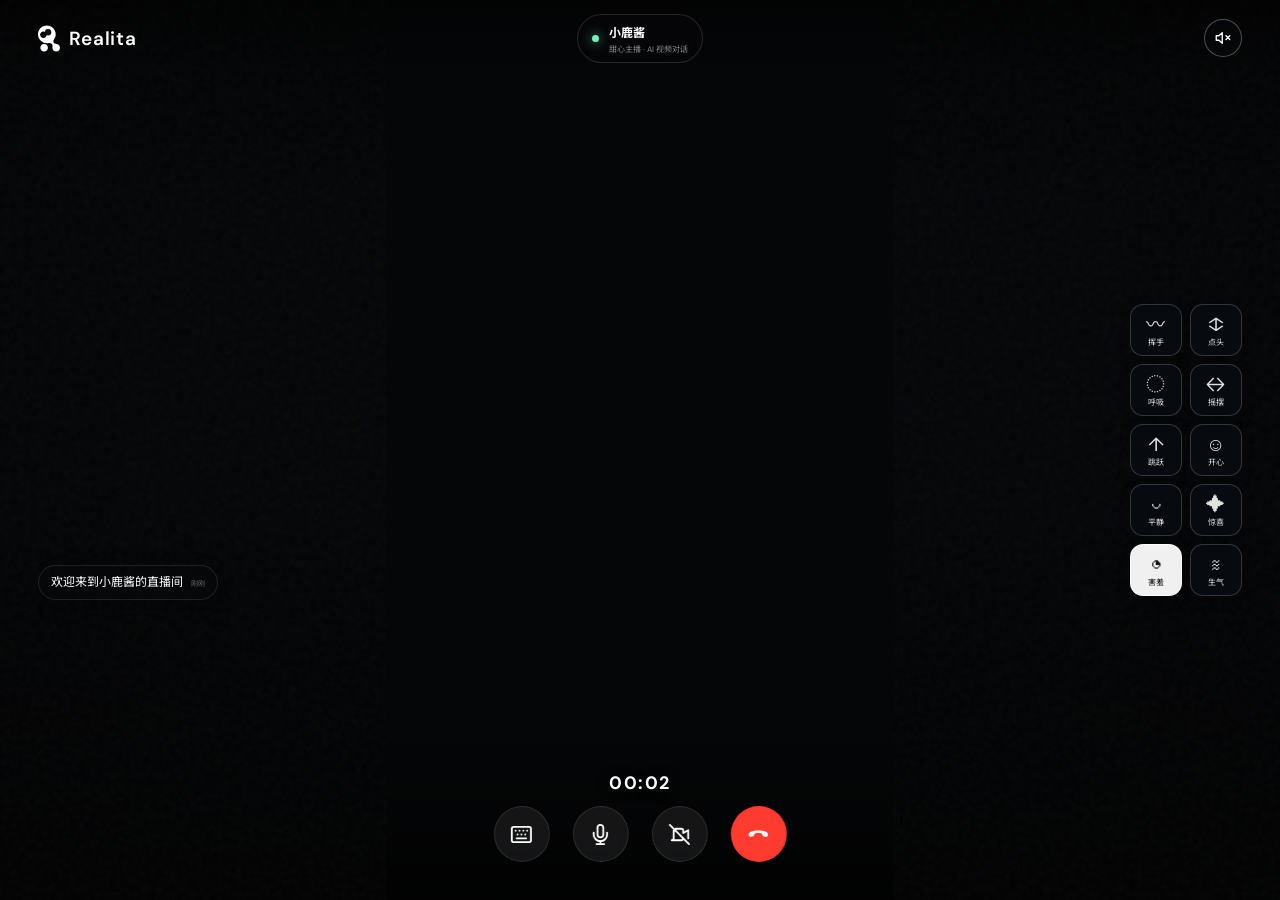
==== call.html @ c0397690 "Restore current virtual streamer homepage" ====
<!doctype html>
<html lang="zh-CN">
  <head>
    <meta charset="UTF-8" />
    <meta name="viewport" content="width=device-width, initial-scale=1.0, viewport-fit=cover" />
    <meta name="theme-color" content="#050607" />
    <meta name="description" content="Realita AI 数字人视频对话" />
    <title>Realita — 视频对话</title>
    <link rel="stylesheet" href="./call.css?v=33" />
  </head>
  <body>
    <main class="call-stage" id="callStage">
      <div class="remote-media-background" aria-hidden="true">
        <video class="remote-media-backdrop" id="remoteVideoBackdrop" muted autoplay loop playsinline preload="auto" aria-hidden="true"></video>
        <img class="remote-media-backdrop is-hidden" id="remoteImageBackdrop" alt="" aria-hidden="true" />
        <div class="remote-media-backdrop-shade" aria-hidden="true"></div>
      </div>
      <div class="remote-media-frame" aria-label="远端主播画面">
        <video class="remote-media" id="remoteVideo" autoplay loop playsinline preload="auto"></video>
        <img class="remote-media is-hidden" id="remoteImage" alt="当前虚拟主播" />
        <section class="call-controls" aria-label="视频通话控制">
          <span class="call-timer" id="callTimer">00:00</span>
          <form class="chat-form" id="chatForm">
            <input id="chatInput" type="text" maxlength="300" autocomplete="off" placeholder="输入你想说的话…" />
            <button type="submit" aria-label="发送消息">
              <svg viewBox="0 0 24 24" aria-hidden="true"><path d="M12 19V5"></path><path d="m6.5 10.5 5.5-5.5 5.5 5.5"></path></svg>
            </button>
          </form>
          <div class="control-row">
            <button class="round-control" id="keyboardControl" type="button" aria-label="打开文字对话" aria-pressed="false">
              <span><svg viewBox="0 0 24 24"><rect x="2" y="4" width="20" height="16" rx="2"></rect><path d="M6 8h.01M10 8h.01M14 8h.01M18 8h.01M8 12h.01M12 12h.01M16 12h.01M7 16h10"></path></svg></span>
            </button>
            <button class="round-control" id="micControl" type="button" aria-label="打开麦克风" aria-pressed="false">
              <span><svg viewBox="0 0 24 24"><path d="M12 2a3 3 0 0 0-3 3v7a3 3 0 0 0 6 0V5a3 3 0 0 0-3-3Z"></path><path d="M19 10v2a7 7 0 0 1-14 0v-2"></path><path d="M12 19v3M8 22h8"></path></svg></span>
            </button>
            <button class="round-control" id="cameraControl" type="button" aria-label="打开摄像头" aria-pressed="false">
              <span><svg class="camera-on-icon" viewBox="0 0 24 24"><path d="M14 6H4a2 2 0 0 0-2 2v8a2 2 0 0 0 2 2h10a2 2 0 0 0 2-2V8a2 2 0 0 0-2-2Z"></path><path d="m16 10 5.2-3v10L16 14"></path></svg><svg class="camera-off-icon" viewBox="0 0 24 24"><path d="M10.7 6H14a2 2 0 0 1 2 2v2.5L21.2 7.5v8.6"></path><path d="M16 16a2 2 0 0 1-2 2H4a2 2 0 0 0 2-2V8a2 2 0 0 0 2-2h2"></path><path d="m2 2 20 20"></path></svg></span>
            </button>
            <button class="round-control hangup-control" id="hangupControl" type="button" aria-label="挂断">
              <span><svg class="hangup-icon" viewBox="0 0 1024 1024" aria-hidden="true"><path d="M934.528 554.325333c-14.506667 54.229333-51.925333 69.674667-113.493333 60.970667-72.362667-10.24-133.589333-29.653333-129.109334-92.16 0 0 5.717333-67.285333-170.325333-72.405333-205.44-5.290667-196.693333 74.410667-196.693333 74.410666-0.085333 73.386667-50.773333 77.44-122.965334 88.192-72.234667 10.752-116.394667-7.168-125.269333-87.381333-17.152-154.624 265.386667-194.944 389.333333-196.48 0 0 189.013333-2.858667 279.594667 23.765333l48.768 13.866667c67.968 21.973333 128.981333 61.952 143.146667 118.826667 0 0 8.362667 25.898667-2.986667 68.394666z" fill="currentColor"></path></svg></span>
            </button>
          </div>
        </section>
      </div>
      <div class="call-shade" aria-hidden="true"></div>
      <div class="call-grain" aria-hidden="true"></div>

      <header class="call-header">
        <a class="call-brand" href="./index.html#studio" aria-label="返回 Realita 首页">
          <svg viewBox="0 0 195 231" aria-hidden="true">
            <path d="M54.5 164C73.0015 164 88 178.998 88 197.5C88 216.002 73.0015 231 54.5 231C35.9985 231 21 216.002 21 197.5C21 178.998 35.9985 164 54.5 164ZM78.5 0C121.854 0 157 35.1456 157 78.5C157 96.093 151.212 112.334 141.437 125.423C138.108 129.88 136.064 135.264 136.456 140.812L136.719 144.525C136.904 147.145 137.65 149.693 138.906 151.999L140.115 154.22C144.085 161.507 153.202 164 161.5 164C180.002 164 195 178.998 195 197.5C195 216.002 180.002 231 161.5 231C142.998 231 128 216.002 128 197.5C128 196.061 128.09 194.643 128.267 193.252C129.572 182.943 129.576 171.044 122.05 163.879L120.801 162.69C119.276 161.239 117.533 160.038 115.634 159.131L110.245 156.556C105.599 154.336 100.3 154.108 95.2686 155.203C89.8658 156.38 84.2553 157 78.5 157C35.1456 157 0 121.854 0 78.5C0 35.1456 35.1456 0 78.5 0ZM47.5 53C31.7599 53 19 65.7599 19 81.5C19 97.2401 31.7599 110 47.5 110C63.2401 110 76 97.2401 76 81.5C76 65.7599 63.2401 53 47.5 53Z" fill="currentColor"></path>
            <circle cx="89.5" cy="59.5" r="28.5" fill="#111"></circle>
          </svg>
          <span>Realita</span>
        </a>
        <div class="call-identity" aria-live="polite">
          <span class="online-dot"></span>
          <div><strong id="profileName">小鹿酱</strong><small id="profileRole">甜心主播 · AI 视频对话</small></div>
        </div>
        <button class="sound-chip" id="remoteSound" type="button" aria-label="开启声音" title="开启声音">
          <svg class="sound-off-icon" viewBox="0 0 24 24" aria-hidden="true"><path d="M11 5 6.5 9H3v6h3.5L11 19V5Z"></path><path d="m16 9 5 5M21 9l-5 5"></path></svg>
          <svg class="sound-on-icon" viewBox="0 0 24 24" aria-hidden="true"><path d="M11 5 6.5 9H3v6h3.5L11 19V5Z"></path><path d="M15 9.5a4 4 0 0 1 0 5M18 7a7 7 0 0 1 0 10"></path></svg>
        </button>
      </header>

      <section class="local-preview is-hidden" id="localPreview" aria-label="本地画面预览">
        <video id="localVideo" autoplay muted playsinline></video>
        <span id="previewLabel">你</span>
      </section>

      <aside class="call-performance-panel" aria-label="主播动作和情绪控制">
        <div class="call-performance-grid">
          <button class="call-performance-control" type="button" data-action="wave" aria-pressed="false"><span class="call-performance-icon" aria-hidden="true">〰</span><span>挥手</span></button>
          <button class="call-performance-control" type="button" data-action="nod" aria-pressed="false"><span class="call-performance-icon" aria-hidden="true">↕</span><span>点头</span></button>
          <button class="call-performance-control" type="button" data-action="breathe" aria-pressed="false"><span class="call-performance-icon" aria-hidden="true">◌</span><span>呼吸</span></button>
          <button class="call-performance-control" type="button" data-action="sway" aria-pressed="false"><span class="call-performance-icon" aria-hidden="true">↔</span><span>摇摆</span></button>
          <button class="call-performance-control" type="button" data-action="jump" aria-pressed="false"><span class="call-performance-icon" aria-hidden="true">↑</span><span>跳跃</span></button>
          <button class="call-performance-control" type="button" data-emotion="happy" aria-pressed="false"><span class="call-performance-icon" aria-hidden="true">☺</span><span>开心</span></button>
          <button class="call-performance-control" type="button" data-emotion="calm" aria-pressed="false"><span class="call-performance-icon" aria-hidden="true">◡</span><span>平静</span></button>
          <button class="call-performance-control" type="button" data-emotion="surprised" aria-pressed="false"><span class="call-performance-icon" aria-hidden="true">✦</span><span>惊喜</span></button>
          <button class="call-performance-control active" type="button" data-emotion="shy" aria-pressed="true"><span class="call-performance-icon" aria-hidden="true">◔</span><span>害羞</span></button>
          <button class="call-performance-control" type="button" data-emotion="angry" aria-pressed="false"><span class="call-performance-icon" aria-hidden="true">≋</span><span>生气</span></button>
        </div>
      </aside>

      <aside class="chat-drawer" id="chatDrawer" aria-label="文字对话" aria-hidden="false">
        <div class="chat-heading">
          <div><small>TEXT CHAT</small><strong>与 <span id="chatProfileName">小鹿酱</span> 对话</strong></div>
          <button id="closeChat" type="button" aria-label="关闭文字对话">×</button>
        </div>
        <div class="messages" id="messages" aria-live="polite">
          <div class="message ai-message"><span id="welcomeMessage">你好，很高兴见到你</span><small>刚刚</small></div>
        </div>
      </aside>

      <div class="call-toast" id="callToast" role="status" aria-live="polite"></div>
    </main>
    <script src="./call.js?v=14"></script>
  </body>
</html>
---- call.css ----
@import url('https://fonts.googleapis.com/css2?family=DM+Sans:wght@400;500;600;700&family=Noto+Sans+SC:wght@400;500;600;700&display=swap');

*{box-sizing:border-box}
html,body{width:100%;height:100%;margin:0;overflow:hidden;background:#050607;color:#fff;font-family:'DM Sans','Noto Sans SC',sans-serif}
button,input{font:inherit}
button{color:inherit}
.call-stage{position:relative;width:100%;height:100%;min-height:520px;overflow:hidden;background:radial-gradient(circle at 50% 35%,#18353b,#050607 68%)}
.remote-media-background{position:absolute;z-index:0;inset:0;overflow:hidden;background:#050607}
.remote-media-frame{position:absolute;z-index:5;top:0;bottom:0;left:50%;width:auto;max-width:none;aspect-ratio:var(--remote-media-ratio,9 / 16);overflow:hidden;border:0;border-radius:0;background:#050607;box-shadow:none;transform:translateX(-50%)}
.remote-media{position:absolute;z-index:2;inset:0;width:100%;height:100%;object-fit:cover;object-position:center;transition:opacity .35s ease}
.remote-media-backdrop{position:absolute;z-index:0;inset:-8%;width:116%;height:116%;object-fit:cover;object-position:center;filter:blur(30px) saturate(.72) brightness(.42);transform:scale(1.08);transition:opacity .35s ease}.remote-media-backdrop-shade{position:absolute;z-index:1;inset:0;background:rgba(3,5,8,.3);pointer-events:none}
.remote-media.is-hidden,.remote-media-backdrop.is-hidden{opacity:0;pointer-events:none}
.call-shade{position:absolute;z-index:3;inset:0;pointer-events:none;background:linear-gradient(180deg,rgba(0,0,0,.48),transparent 25%,transparent 54%,rgba(0,0,0,.82)),linear-gradient(90deg,rgba(0,0,0,.16),transparent 26%,transparent 74%,rgba(0,0,0,.18))}
.call-grain{position:absolute;z-index:4;inset:0;pointer-events:none;opacity:.05;background-image:url("data:image/svg+xml,%3Csvg viewBox='0 0 160 160' xmlns='http://www.w3.org/2000/svg'%3E%3Cfilter id='n'%3E%3CfeTurbulence type='fractalNoise' baseFrequency='.85' numOctaves='3' stitchTiles='stitch'/%3E%3C/filter%3E%3Crect width='100%25' height='100%25' filter='url(%23n)' opacity='.75'/%3E%3C/svg%3E")}

.call-header{position:absolute;z-index:30;top:0;left:0;right:0;height:76px;display:grid;grid-template-columns:1fr auto 1fr;align-items:center;padding:0 clamp(20px,3vw,46px);background:linear-gradient(180deg,rgba(0,0,0,.5),transparent);pointer-events:none}
.call-header>*{pointer-events:auto}
.call-brand{justify-self:start;display:flex;align-items:center;gap:9px;color:#fff;text-decoration:none;font-size:19px;font-weight:600;letter-spacing:.04em}
.call-brand svg{width:22px;height:27px}
.call-identity{display:flex;align-items:center;gap:10px;padding:8px 14px;border:1px solid rgba(255,255,255,.13);border-radius:999px;background:rgba(10,12,14,.32);backdrop-filter:blur(12px);-webkit-backdrop-filter:blur(12px)}
.call-identity strong,.call-identity small{display:block;text-align:left}.call-identity strong{font-size:12px}.call-identity small{margin-top:2px;color:rgba(255,255,255,.52);font-size:8px}
.online-dot{width:7px;height:7px;border-radius:50%;background:#70f2bb;box-shadow:0 0 12px rgba(112,242,187,.8)}
.sound-chip{position:static;justify-self:end;width:38px;height:38px;display:grid;place-items:center;padding:0;border:1px solid rgba(255,255,255,.3);border-radius:50%;background:rgba(10,12,14,.36);color:#fff;backdrop-filter:blur(12px);-webkit-backdrop-filter:blur(12px);cursor:pointer;transition:.2s}.sound-chip svg{width:18px;height:18px;fill:none;stroke:currentColor;stroke-width:1.8;stroke-linecap:round;stroke-linejoin:round}.sound-chip .sound-on-icon{display:none}.sound-chip:hover{background:rgba(255,255,255,.2);transform:scale(1.06)}.sound-chip.is-on{background:rgba(255,255,255,.88);color:#111}.sound-chip.is-on .sound-off-icon{display:none}.sound-chip.is-on .sound-on-icon{display:block}
/* The Banner uses its own audio controls, so keep the embedded header minimal. */
body.is-banner-embed .call-header{grid-template-columns:1fr}
body.is-banner-embed .call-brand,body.is-banner-embed .sound-chip{display:none}
body.is-banner-embed .call-identity{justify-self:center}

.local-preview{position:absolute;z-index:18;left:24px;top:92px;width:min(18vw,230px);aspect-ratio:4/3;overflow:hidden;border:1px solid rgba(255,255,255,.22);border-radius:18px;background:#17191b;box-shadow:0 18px 45px rgba(0,0,0,.38);transition:left .35s ease,opacity .25s ease,transform .25s ease}
.local-preview.is-hidden{opacity:0;transform:translateY(-8px);pointer-events:none}
.local-preview video{width:100%;height:100%;object-fit:cover;transform:scaleX(-1)}
.local-preview.is-sharing video{transform:none}
.local-preview span{position:absolute;left:10px;bottom:9px;padding:4px 8px;border-radius:999px;background:rgba(0,0,0,.5);font-size:9px}
.call-performance-panel{position:absolute;z-index:21;right:clamp(20px,3vw,46px);top:50%;transform:translateY(-50%)}
.call-performance-grid{display:grid;grid-template-columns:repeat(2,52px);grid-auto-rows:52px;gap:8px}
.call-performance-control{display:flex;flex-direction:column;align-items:center;justify-content:center;gap:3px;padding:4px;border:1px solid rgba(255,255,255,.18);border-radius:13px;background:rgba(10,14,19,.58);color:rgba(255,255,255,.88);backdrop-filter:blur(8px) saturate(145%);-webkit-backdrop-filter:blur(8px) saturate(145%);box-shadow:0 5px 14px rgba(0,0,0,.18);cursor:pointer;font-size:8px;line-height:1;transition:background .2s ease,color .2s ease,border-color .2s ease,transform .2s ease}
.call-performance-control:hover{border-color:rgba(255,255,255,.32);background:rgba(20,27,35,.7);transform:translateY(-1px)}
.call-performance-control.active{border-color:rgba(255,255,255,.78);background:rgba(255,255,255,.94);color:#101214}
.call-performance-icon{height:20px;display:grid;place-items:center;font-size:19px;line-height:1}
.chat-drawer{position:absolute;z-index:25;left:clamp(18px,3vw,48px);top:50%;width:min(430px,calc(100vw - 36px));height:320px;display:flex;flex-direction:column;justify-content:flex-end;pointer-events:none;transform:translateY(-50%)}
.chat-heading{display:none}
.chat-heading small,.chat-heading strong{display:block}.chat-heading small{font-size:8px;letter-spacing:.18em;color:#72f1ff}.chat-heading strong{margin-top:4px;font-size:14px}
.chat-heading button{width:30px;height:30px;border:0;border-radius:50%;background:rgba(255,255,255,.08);cursor:pointer;font-size:20px;line-height:1}
.messages{height:250px;display:flex;flex-direction:column;justify-content:flex-end;align-items:flex-start;gap:8px;overflow:hidden;padding:10px 0;mask-image:linear-gradient(to bottom,transparent,black 28%);-webkit-mask-image:linear-gradient(to bottom,transparent,black 28%)}.messages::-webkit-scrollbar{display:none}
.message{width:fit-content;max-width:92%;padding:8px 12px;border:1px solid rgba(255,255,255,.1);border-radius:999px;background:rgba(7,9,11,.48);backdrop-filter:blur(10px);-webkit-backdrop-filter:blur(10px);box-shadow:0 6px 20px rgba(0,0,0,.15);font-size:12px;line-height:1.45;animation:danmaku-in .38s cubic-bezier(.2,.8,.2,1)}.message small{display:inline;margin-left:8px;font-size:7px;opacity:.38}
.ai-message{align-self:flex-start}.user-message{align-self:flex-start;border-color:rgba(162,239,248,.25);background:rgba(181,242,249,.78);color:#091012}
.typing-message{display:flex;gap:4px;width:42px}.typing-message i{width:4px;height:4px;border-radius:50%;background:#fff;animation:typing .7s infinite alternate}.typing-message i:nth-child(2){animation-delay:.15s}.typing-message i:nth-child(3){animation-delay:.3s}
.chat-form{z-index:27;width:340px;flex:none;display:none;align-self:center;grid-template-columns:1fr 38px;gap:8px;margin:0;padding:7px;border:1px solid rgba(255,255,255,.16);border-radius:18px;background:rgba(9,12,14,.6);backdrop-filter:blur(16px);-webkit-backdrop-filter:blur(16px);box-shadow:0 12px 36px rgba(0,0,0,.28);pointer-events:auto}body.chat-open .chat-form{display:grid;animation:input-in .3s ease}
.chat-form input{min-width:0;height:40px;padding:0 12px;border:0;border-radius:12px;outline:0;background:rgba(255,255,255,.07);color:#fff;font-size:12px}.chat-form input:focus{background:rgba(255,255,255,.1)}.chat-form input::placeholder{color:rgba(255,255,255,.35)}
.chat-form button{width:38px;height:38px;align-self:center;display:grid;place-items:center;padding:0;border:0;border-radius:50%;background:#eafcff;color:#101416;cursor:pointer}.chat-form svg{display:block;width:17px;height:17px;fill:none;stroke:currentColor;stroke-width:1.9;stroke-linecap:round;stroke-linejoin:round}

.call-controls{position:absolute;z-index:20;left:0;right:0;bottom:0;display:flex;flex-direction:column;align-items:center;gap:14px;padding:58px 16px calc(38px + env(safe-area-inset-bottom));background:linear-gradient(0deg,rgba(0,0,0,.76),rgba(0,0,0,.28) 52%,transparent);pointer-events:none}
.call-controls>*{pointer-events:auto}.call-timer{font-size:18px;font-weight:700;line-height:1;letter-spacing:.08em;text-shadow:0 2px 12px rgba(0,0,0,.5)}
.control-row{display:flex;align-items:center;justify-content:center;gap:clamp(12px,1.8vw,24px)}
.round-control{display:grid;place-items:center;padding:0;border:0;background:transparent;cursor:pointer}
.round-control>span{width:56px;height:56px;display:grid;place-items:center;border:1px solid rgba(255,255,255,.11);border-radius:50%;background:rgba(35,35,37,.58);color:#fff;backdrop-filter:blur(12px);-webkit-backdrop-filter:blur(12px);transition:transform .2s ease,background .2s ease,color .2s ease}
.round-control:hover>span{transform:scale(1.06);background:rgba(55,55,58,.72)}.round-control.is-active>span{background:rgba(255,255,255,.94);color:#08090a}.round-control svg{width:23px;height:23px;fill:none;stroke:currentColor;stroke-width:1.9;stroke-linecap:round;stroke-linejoin:round}
.camera-on-icon{display:none}.camera-off-icon{display:block}#cameraControl.is-active .camera-on-icon{display:block}#cameraControl.is-active .camera-off-icon{display:none}
.hangup-control>span{border-color:transparent;background:#ff3b30}.hangup-control:hover>span{background:#ff4c43}
.hangup-control .hangup-icon{fill:currentColor;stroke:none}
.call-controls p{margin:0;color:rgba(255,255,255,.68);font-size:clamp(12px,1.25vw,18px);line-height:1}
.call-toast{position:absolute;z-index:50;left:50%;top:88px;max-width:min(440px,80vw);padding:10px 15px;border:1px solid rgba(255,255,255,.14);border-radius:999px;background:rgba(10,12,14,.7);backdrop-filter:blur(12px);font-size:11px;opacity:0;transform:translate(-50%,-8px);pointer-events:none;transition:.25s}.call-toast.is-visible{opacity:1;transform:translate(-50%,0)}

@keyframes typing{to{opacity:.25;transform:translateY(-2px)}}
@keyframes danmaku-in{from{opacity:0;transform:translateX(-24px) translateY(8px)}to{opacity:1;transform:translateX(0) translateY(0)}}
@keyframes input-in{from{opacity:0;transform:translateX(-10px) scaleX(.88)}to{opacity:1;transform:translateX(0) scaleX(1)}}
@media(max-width:720px){.call-header{height:64px;padding:0 16px;grid-template-columns:1fr auto}.call-identity{display:none}.call-brand{font-size:16px}.sound-chip{position:static;width:32px;height:32px}.local-preview{top:76px;left:14px;width:130px;border-radius:14px}.call-performance-panel{right:12px}.call-performance-grid{grid-template-columns:repeat(2,40px);grid-auto-rows:40px;gap:5px}.call-performance-control{gap:1px;padding:3px;border-radius:10px;font-size:7px}.call-performance-icon{height:16px;font-size:15px}.chat-drawer{left:12px;top:50%;width:calc(100vw - 24px);height:270px;transform:translateY(-50%)}.messages{height:205px}.call-controls{gap:14px;padding-top:54px;padding-bottom:calc(32px + env(safe-area-inset-bottom))}.control-row{gap:9px}.round-control>span{width:48px;height:48px}.round-control svg{width:20px;height:20px}.chat-form{width:min(280px,calc(100vw - 82px))}.call-controls p{font-size:11px}}
@media(max-height:650px){.call-controls{gap:10px;padding-top:40px}.round-control>span{width:44px;height:44px}.chat-drawer{top:50%;height:190px;transform:translateY(-50%)}.messages{height:132px}.call-controls p{display:none}}
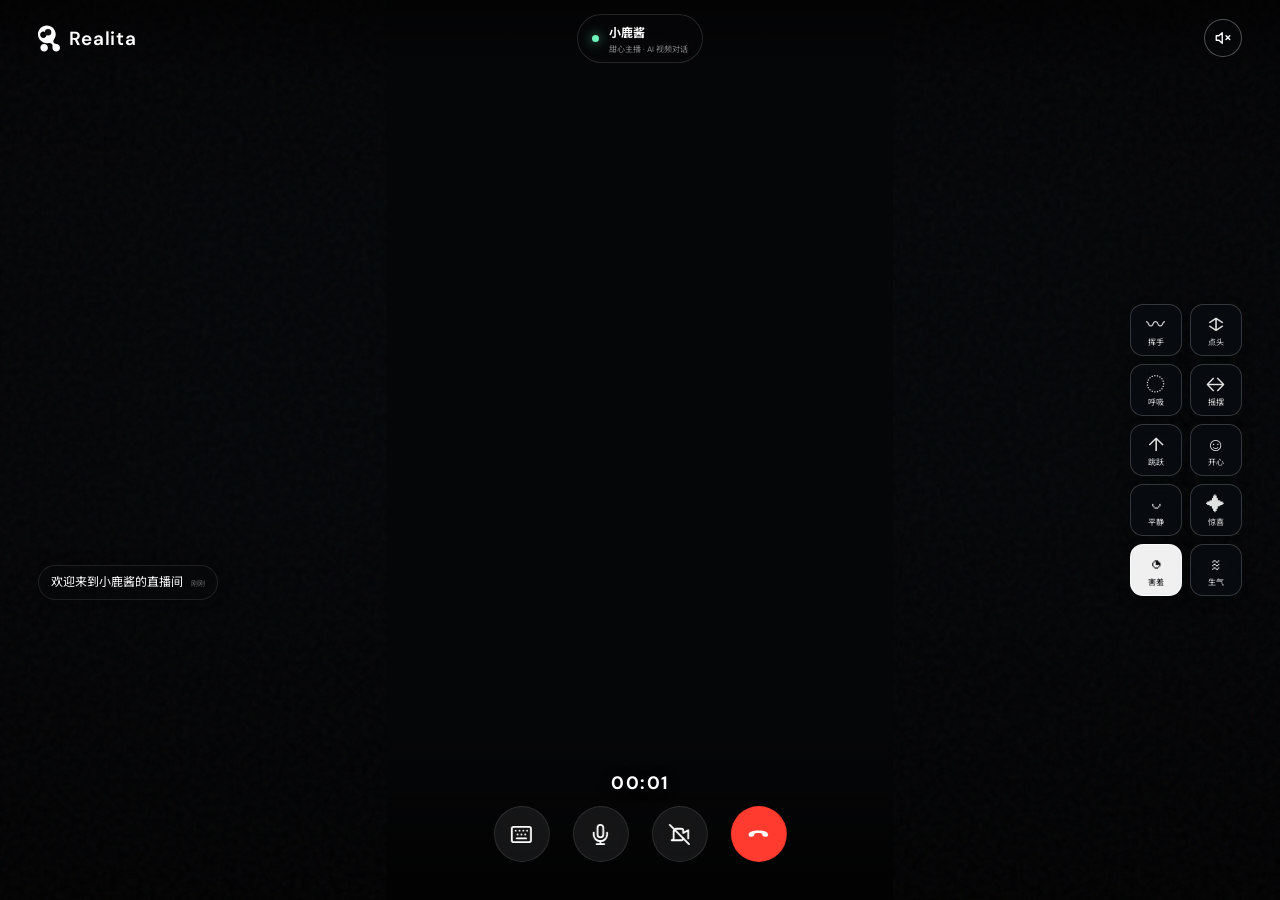
==== commit e99efdee: "Reposition call metadata and login action" ====
--- a/call.html
+++ b/call.html
@@ -6,7 +6,7 @@
     <meta name="theme-color" content="#050607" />
     <meta name="description" content="Realita AI 数字人视频对话" />
     <title>Realita — 视频对话</title>
-    <link rel="stylesheet" href="./call.css?v=33" />
+    <link rel="stylesheet" href="./call.css?v=37" />
   </head>
   <body>
     <main class="call-stage" id="callStage">
--- a/call.css
+++ b/call.css
@@ -24,7 +24,7 @@
 /* The Banner uses its own audio controls, so keep the embedded header minimal. */
 body.is-banner-embed .call-header{grid-template-columns:1fr}
 body.is-banner-embed .call-brand,body.is-banner-embed .sound-chip{display:none}
-body.is-banner-embed .call-identity{justify-self:center}
+body.is-banner-embed .call-identity{position:absolute;top:84px;left:clamp(24px,4vw,64px);justify-self:auto;transform:none}
 
 .local-preview{position:absolute;z-index:18;left:24px;top:92px;width:min(18vw,230px);aspect-ratio:4/3;overflow:hidden;border:1px solid rgba(255,255,255,.22);border-radius:18px;background:#17191b;box-shadow:0 18px 45px rgba(0,0,0,.38);transition:left .35s ease,opacity .25s ease,transform .25s ease}
 .local-preview.is-hidden{opacity:0;transform:translateY(-8px);pointer-events:none}
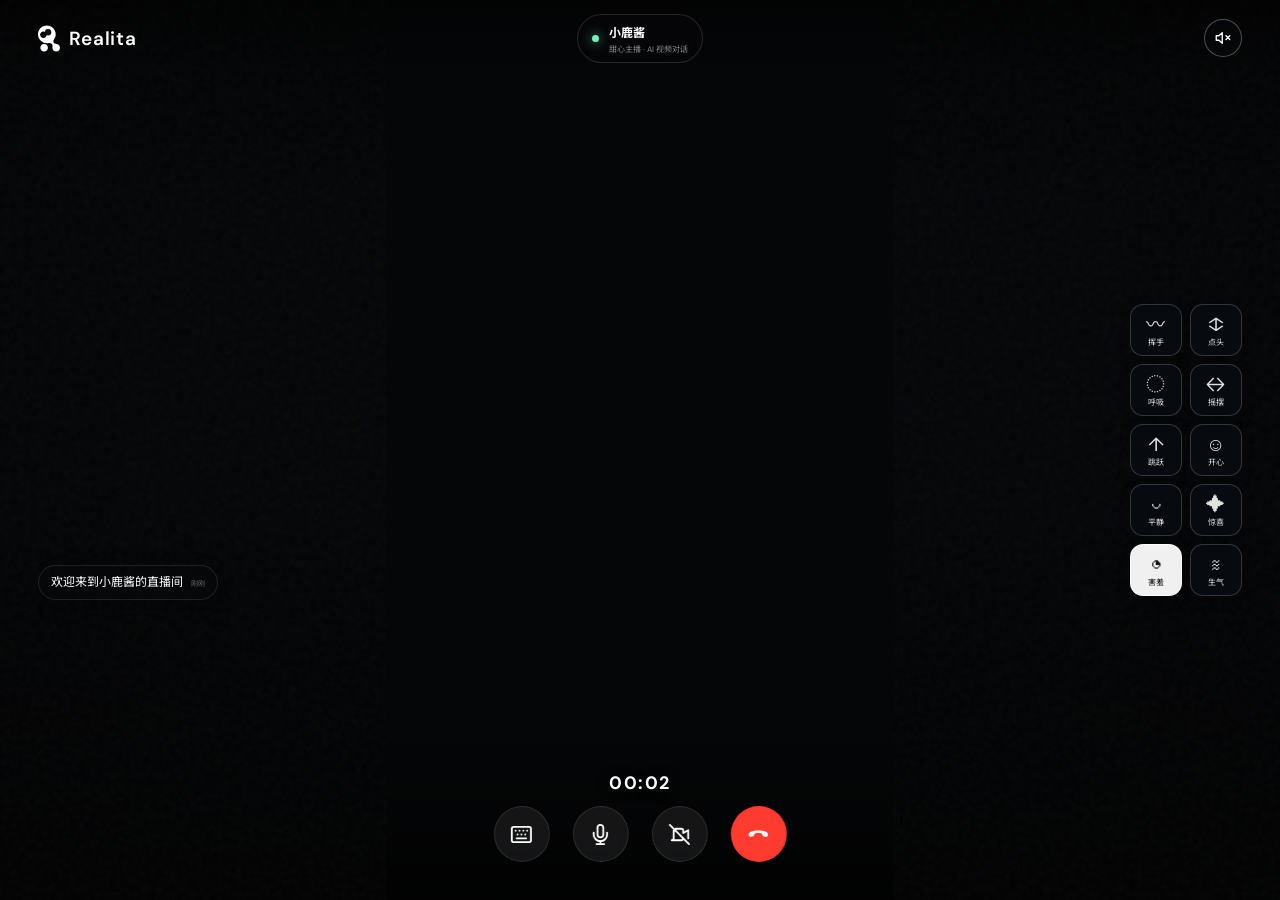
==== commit 61fdcd40: "Hide performance controls in floating call" ====
--- a/call.html
+++ b/call.html
@@ -6,7 +6,7 @@
     <meta name="theme-color" content="#050607" />
     <meta name="description" content="Realita AI 数字人视频对话" />
     <title>Realita — 视频对话</title>
-    <link rel="stylesheet" href="./call.css?v=37" />
+    <link rel="stylesheet" href="./call.css?v=38" />
   </head>
   <body>
     <main class="call-stage" id="callStage">
@@ -95,6 +95,6 @@
 
       <div class="call-toast" id="callToast" role="status" aria-live="polite"></div>
     </main>
-    <script src="./call.js?v=14"></script>
+    <script src="./call.js?v=15"></script>
   </body>
 </html>
--- a/call.css
+++ b/call.css
@@ -32,6 +32,7 @@
 .local-preview.is-sharing video{transform:none}
 .local-preview span{position:absolute;left:10px;bottom:9px;padding:4px 8px;border-radius:999px;background:rgba(0,0,0,.5);font-size:9px}
 .call-performance-panel{position:absolute;z-index:21;right:clamp(20px,3vw,46px);top:50%;transform:translateY(-50%)}
+body.is-floating-embed .call-performance-panel{display:none}
 .call-performance-grid{display:grid;grid-template-columns:repeat(2,52px);grid-auto-rows:52px;gap:8px}
 .call-performance-control{display:flex;flex-direction:column;align-items:center;justify-content:center;gap:3px;padding:4px;border:1px solid rgba(255,255,255,.18);border-radius:13px;background:rgba(10,14,19,.58);color:rgba(255,255,255,.88);backdrop-filter:blur(8px) saturate(145%);-webkit-backdrop-filter:blur(8px) saturate(145%);box-shadow:0 5px 14px rgba(0,0,0,.18);cursor:pointer;font-size:8px;line-height:1;transition:background .2s ease,color .2s ease,border-color .2s ease,transform .2s ease}
 .call-performance-control:hover{border-color:rgba(255,255,255,.32);background:rgba(20,27,35,.7);transform:translateY(-1px)}
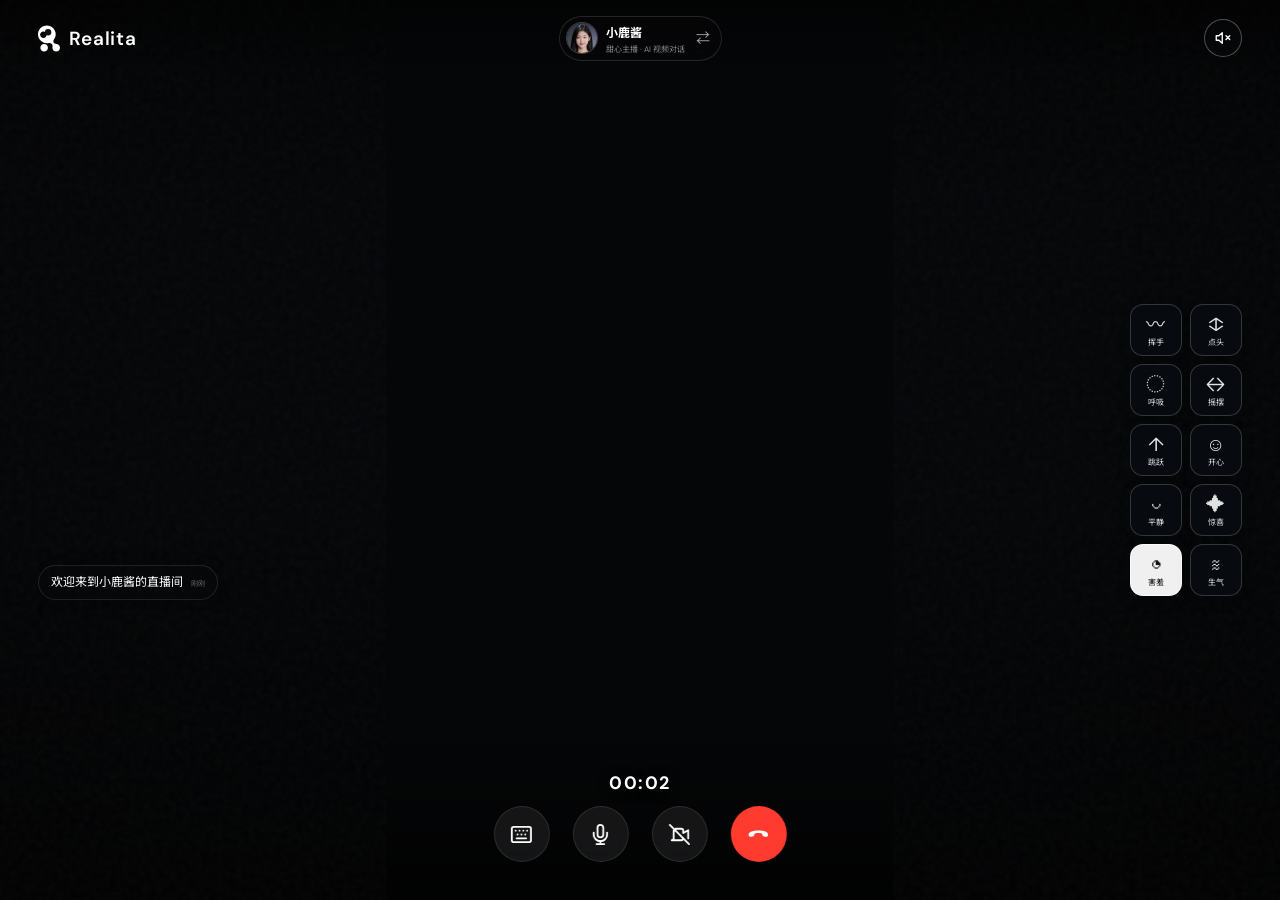
==== commit 07a38c68: "Add in-call host switcher" ====
--- a/call.html
+++ b/call.html
@@ -6,7 +6,7 @@
     <meta name="theme-color" content="#050607" />
     <meta name="description" content="Realita AI 数字人视频对话" />
     <title>Realita — 视频对话</title>
-    <link rel="stylesheet" href="./call.css?v=38" />
+    <link rel="stylesheet" href="./call.css?v=39" />
   </head>
   <body>
     <main class="call-stage" id="callStage">
@@ -53,10 +53,11 @@
           </svg>
           <span>Realita</span>
         </a>
-        <div class="call-identity" aria-live="polite">
-          <span class="online-dot"></span>
+        <button class="call-identity" id="profileSwitcher" type="button" aria-label="切换主播" title="切换主播">
+          <img class="call-identity-avatar" id="profileAvatar" src="./assets/banner-avatar-01.png" alt="当前主播头像" />
           <div><strong id="profileName">小鹿酱</strong><small id="profileRole">甜心主播 · AI 视频对话</small></div>
-        </div>
+          <span class="profile-switch-icon" aria-hidden="true">⇄</span>
+        </button>
         <button class="sound-chip" id="remoteSound" type="button" aria-label="开启声音" title="开启声音">
           <svg class="sound-off-icon" viewBox="0 0 24 24" aria-hidden="true"><path d="M11 5 6.5 9H3v6h3.5L11 19V5Z"></path><path d="m16 9 5 5M21 9l-5 5"></path></svg>
           <svg class="sound-on-icon" viewBox="0 0 24 24" aria-hidden="true"><path d="M11 5 6.5 9H3v6h3.5L11 19V5Z"></path><path d="M15 9.5a4 4 0 0 1 0 5M18 7a7 7 0 0 1 0 10"></path></svg>
@@ -95,6 +96,6 @@
 
       <div class="call-toast" id="callToast" role="status" aria-live="polite"></div>
     </main>
-    <script src="./call.js?v=15"></script>
+    <script src="./call.js?v=16"></script>
   </body>
 </html>
--- a/call.css
+++ b/call.css
@@ -17,8 +17,9 @@
 .call-header>*{pointer-events:auto}
 .call-brand{justify-self:start;display:flex;align-items:center;gap:9px;color:#fff;text-decoration:none;font-size:19px;font-weight:600;letter-spacing:.04em}
 .call-brand svg{width:22px;height:27px}
-.call-identity{display:flex;align-items:center;gap:10px;padding:8px 14px;border:1px solid rgba(255,255,255,.13);border-radius:999px;background:rgba(10,12,14,.32);backdrop-filter:blur(12px);-webkit-backdrop-filter:blur(12px)}
+.call-identity{display:flex;align-items:center;gap:9px;padding:6px 11px 6px 7px;border:1px solid rgba(255,255,255,.13);border-radius:999px;background:rgba(10,12,14,.32);color:#fff;backdrop-filter:blur(12px);-webkit-backdrop-filter:blur(12px);cursor:pointer;transition:background .2s ease,border-color .2s ease}.call-identity:hover{border-color:rgba(255,255,255,.28);background:rgba(255,255,255,.12)}
 .call-identity strong,.call-identity small{display:block;text-align:left}.call-identity strong{font-size:12px}.call-identity small{margin-top:2px;color:rgba(255,255,255,.52);font-size:8px}
+.call-identity-avatar{width:30px;height:30px;display:block;flex:0 0 auto;border-radius:50%;object-fit:cover;box-shadow:0 0 0 1px rgba(255,255,255,.24)}.profile-switch-icon{margin-left:2px;color:rgba(255,255,255,.62);font-size:14px;line-height:1}
 .online-dot{width:7px;height:7px;border-radius:50%;background:#70f2bb;box-shadow:0 0 12px rgba(112,242,187,.8)}
 .sound-chip{position:static;justify-self:end;width:38px;height:38px;display:grid;place-items:center;padding:0;border:1px solid rgba(255,255,255,.3);border-radius:50%;background:rgba(10,12,14,.36);color:#fff;backdrop-filter:blur(12px);-webkit-backdrop-filter:blur(12px);cursor:pointer;transition:.2s}.sound-chip svg{width:18px;height:18px;fill:none;stroke:currentColor;stroke-width:1.8;stroke-linecap:round;stroke-linejoin:round}.sound-chip .sound-on-icon{display:none}.sound-chip:hover{background:rgba(255,255,255,.2);transform:scale(1.06)}.sound-chip.is-on{background:rgba(255,255,255,.88);color:#111}.sound-chip.is-on .sound-off-icon{display:none}.sound-chip.is-on .sound-on-icon{display:block}
 /* The Banner uses its own audio controls, so keep the embedded header minimal. */
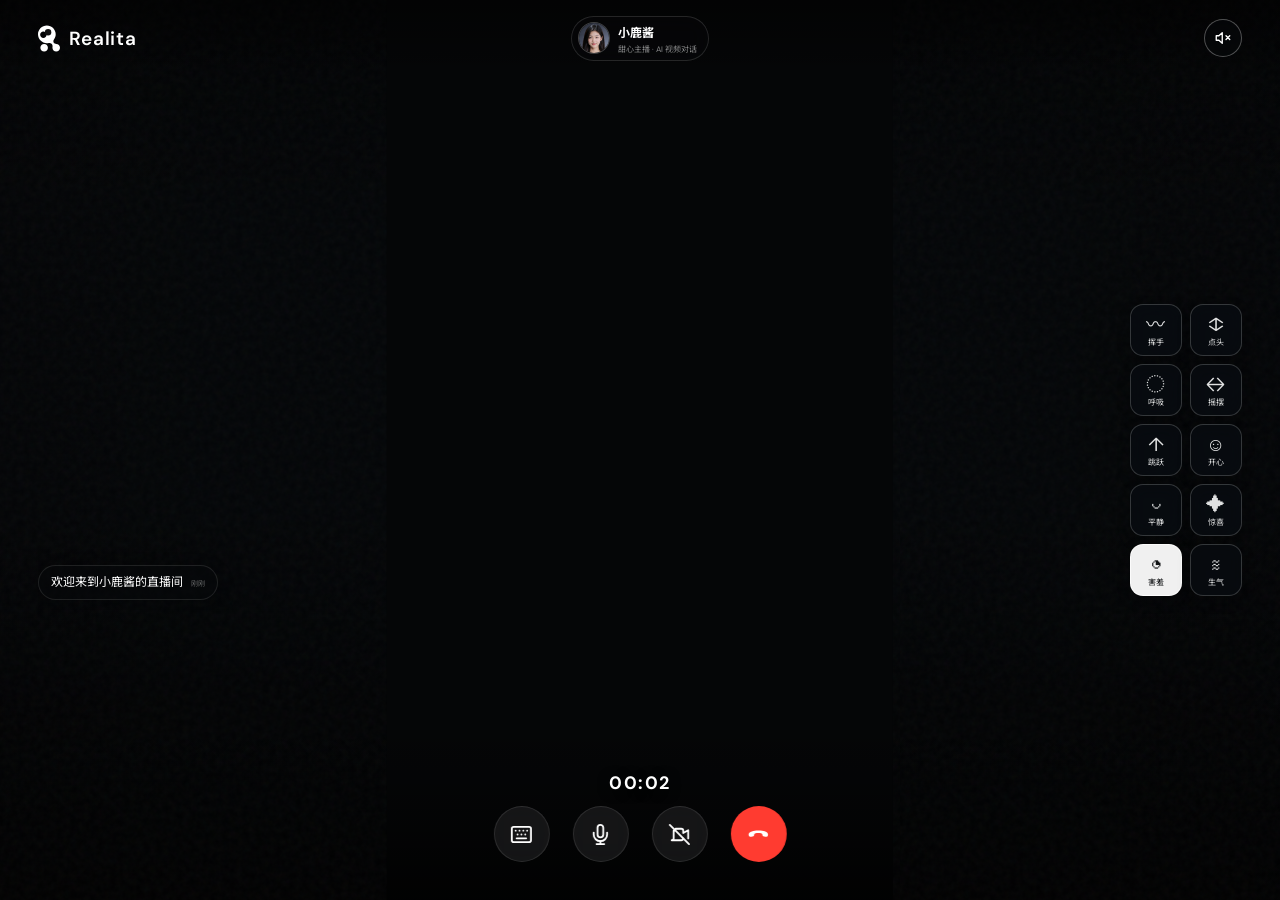
==== commit a3513314: "Remove in-call host switching" ====
--- a/call.html
+++ b/call.html
@@ -6,7 +6,7 @@
     <meta name="theme-color" content="#050607" />
     <meta name="description" content="Realita AI 数字人视频对话" />
     <title>Realita — 视频对话</title>
-    <link rel="stylesheet" href="./call.css?v=39" />
+    <link rel="stylesheet" href="./call.css?v=40" />
   </head>
   <body>
     <main class="call-stage" id="callStage">
@@ -53,11 +53,10 @@
           </svg>
           <span>Realita</span>
         </a>
-        <button class="call-identity" id="profileSwitcher" type="button" aria-label="切换主播" title="切换主播">
+        <div class="call-identity" aria-live="polite">
           <img class="call-identity-avatar" id="profileAvatar" src="./assets/banner-avatar-01.png" alt="当前主播头像" />
           <div><strong id="profileName">小鹿酱</strong><small id="profileRole">甜心主播 · AI 视频对话</small></div>
-          <span class="profile-switch-icon" aria-hidden="true">⇄</span>
-        </button>
+        </div>
         <button class="sound-chip" id="remoteSound" type="button" aria-label="开启声音" title="开启声音">
           <svg class="sound-off-icon" viewBox="0 0 24 24" aria-hidden="true"><path d="M11 5 6.5 9H3v6h3.5L11 19V5Z"></path><path d="m16 9 5 5M21 9l-5 5"></path></svg>
           <svg class="sound-on-icon" viewBox="0 0 24 24" aria-hidden="true"><path d="M11 5 6.5 9H3v6h3.5L11 19V5Z"></path><path d="M15 9.5a4 4 0 0 1 0 5M18 7a7 7 0 0 1 0 10"></path></svg>
@@ -96,6 +95,6 @@
 
       <div class="call-toast" id="callToast" role="status" aria-live="polite"></div>
     </main>
-    <script src="./call.js?v=16"></script>
+    <script src="./call.js?v=17"></script>
   </body>
 </html>
--- a/call.css
+++ b/call.css
@@ -17,9 +17,9 @@
 .call-header>*{pointer-events:auto}
 .call-brand{justify-self:start;display:flex;align-items:center;gap:9px;color:#fff;text-decoration:none;font-size:19px;font-weight:600;letter-spacing:.04em}
 .call-brand svg{width:22px;height:27px}
-.call-identity{display:flex;align-items:center;gap:9px;padding:6px 11px 6px 7px;border:1px solid rgba(255,255,255,.13);border-radius:999px;background:rgba(10,12,14,.32);color:#fff;backdrop-filter:blur(12px);-webkit-backdrop-filter:blur(12px);cursor:pointer;transition:background .2s ease,border-color .2s ease}.call-identity:hover{border-color:rgba(255,255,255,.28);background:rgba(255,255,255,.12)}
+.call-identity{display:flex;align-items:center;gap:9px;padding:6px 11px 6px 7px;border:1px solid rgba(255,255,255,.13);border-radius:999px;background:rgba(10,12,14,.32);color:#fff;backdrop-filter:blur(12px);-webkit-backdrop-filter:blur(12px)}
 .call-identity strong,.call-identity small{display:block;text-align:left}.call-identity strong{font-size:12px}.call-identity small{margin-top:2px;color:rgba(255,255,255,.52);font-size:8px}
-.call-identity-avatar{width:30px;height:30px;display:block;flex:0 0 auto;border-radius:50%;object-fit:cover;box-shadow:0 0 0 1px rgba(255,255,255,.24)}.profile-switch-icon{margin-left:2px;color:rgba(255,255,255,.62);font-size:14px;line-height:1}
+.call-identity-avatar{width:30px;height:30px;display:block;flex:0 0 auto;border-radius:50%;object-fit:cover;box-shadow:0 0 0 1px rgba(255,255,255,.24)}
 .online-dot{width:7px;height:7px;border-radius:50%;background:#70f2bb;box-shadow:0 0 12px rgba(112,242,187,.8)}
 .sound-chip{position:static;justify-self:end;width:38px;height:38px;display:grid;place-items:center;padding:0;border:1px solid rgba(255,255,255,.3);border-radius:50%;background:rgba(10,12,14,.36);color:#fff;backdrop-filter:blur(12px);-webkit-backdrop-filter:blur(12px);cursor:pointer;transition:.2s}.sound-chip svg{width:18px;height:18px;fill:none;stroke:currentColor;stroke-width:1.8;stroke-linecap:round;stroke-linejoin:round}.sound-chip .sound-on-icon{display:none}.sound-chip:hover{background:rgba(255,255,255,.2);transform:scale(1.06)}.sound-chip.is-on{background:rgba(255,255,255,.88);color:#111}.sound-chip.is-on .sound-off-icon{display:none}.sound-chip.is-on .sound-on-icon{display:block}
 /* The Banner uses its own audio controls, so keep the embedded header minimal. */
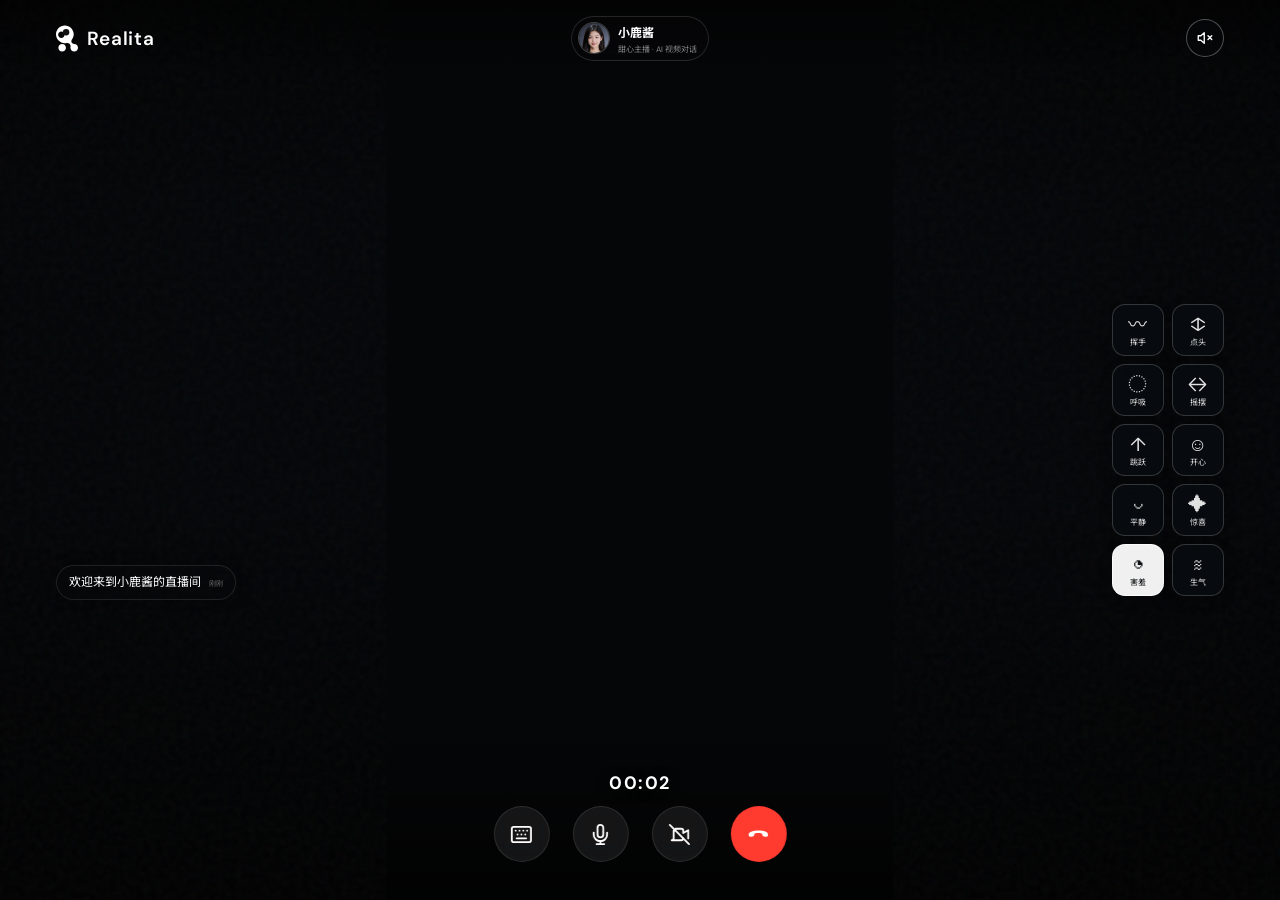
==== commit ffd597e3: "Unify page edge alignment" ====
--- a/call.html
+++ b/call.html
@@ -6,7 +6,7 @@
     <meta name="theme-color" content="#050607" />
     <meta name="description" content="Realita AI 数字人视频对话" />
     <title>Realita — 视频对话</title>
-    <link rel="stylesheet" href="./call.css?v=40" />
+    <link rel="stylesheet" href="./call.css?v=41" />
   </head>
   <body>
     <main class="call-stage" id="callStage">
--- a/call.css
+++ b/call.css
@@ -68,3 +68,10 @@
 @keyframes input-in{from{opacity:0;transform:translateX(-10px) scaleX(.88)}to{opacity:1;transform:translateX(0) scaleX(1)}}
 @media(max-width:720px){.call-header{height:64px;padding:0 16px;grid-template-columns:1fr auto}.call-identity{display:none}.call-brand{font-size:16px}.sound-chip{position:static;width:32px;height:32px}.local-preview{top:76px;left:14px;width:130px;border-radius:14px}.call-performance-panel{right:12px}.call-performance-grid{grid-template-columns:repeat(2,40px);grid-auto-rows:40px;gap:5px}.call-performance-control{gap:1px;padding:3px;border-radius:10px;font-size:7px}.call-performance-icon{height:16px;font-size:15px}.chat-drawer{left:12px;top:50%;width:calc(100vw - 24px);height:270px;transform:translateY(-50%)}.messages{height:205px}.call-controls{gap:14px;padding-top:54px;padding-bottom:calc(32px + env(safe-area-inset-bottom))}.control-row{gap:9px}.round-control>span{width:48px;height:48px}.round-control svg{width:20px;height:20px}.chat-form{width:min(280px,calc(100vw - 82px))}.call-controls p{font-size:11px}}
 @media(max-height:650px){.call-controls{gap:10px;padding-top:40px}.round-control>span{width:44px;height:44px}.chat-drawer{top:50%;height:190px;transform:translateY(-50%)}.messages{height:132px}.call-controls p{display:none}}
+
+/* Match all call-page edge controls to the homepage navigation gutter. */
+:root{--page-edge:clamp(24px,4.4vw,72px)}
+.call-header{padding-left:var(--page-edge);padding-right:var(--page-edge)}
+body.is-banner-embed .call-identity,.local-preview,.chat-drawer{left:var(--page-edge)}
+.call-performance-panel{right:var(--page-edge)}
+@media(max-width:720px){:root{--page-edge:18px}.call-header{padding-left:var(--page-edge);padding-right:var(--page-edge)}.local-preview,.chat-drawer{left:var(--page-edge)}.chat-drawer{width:calc(100vw - (var(--page-edge) * 2))}.call-performance-panel{right:var(--page-edge)}}
